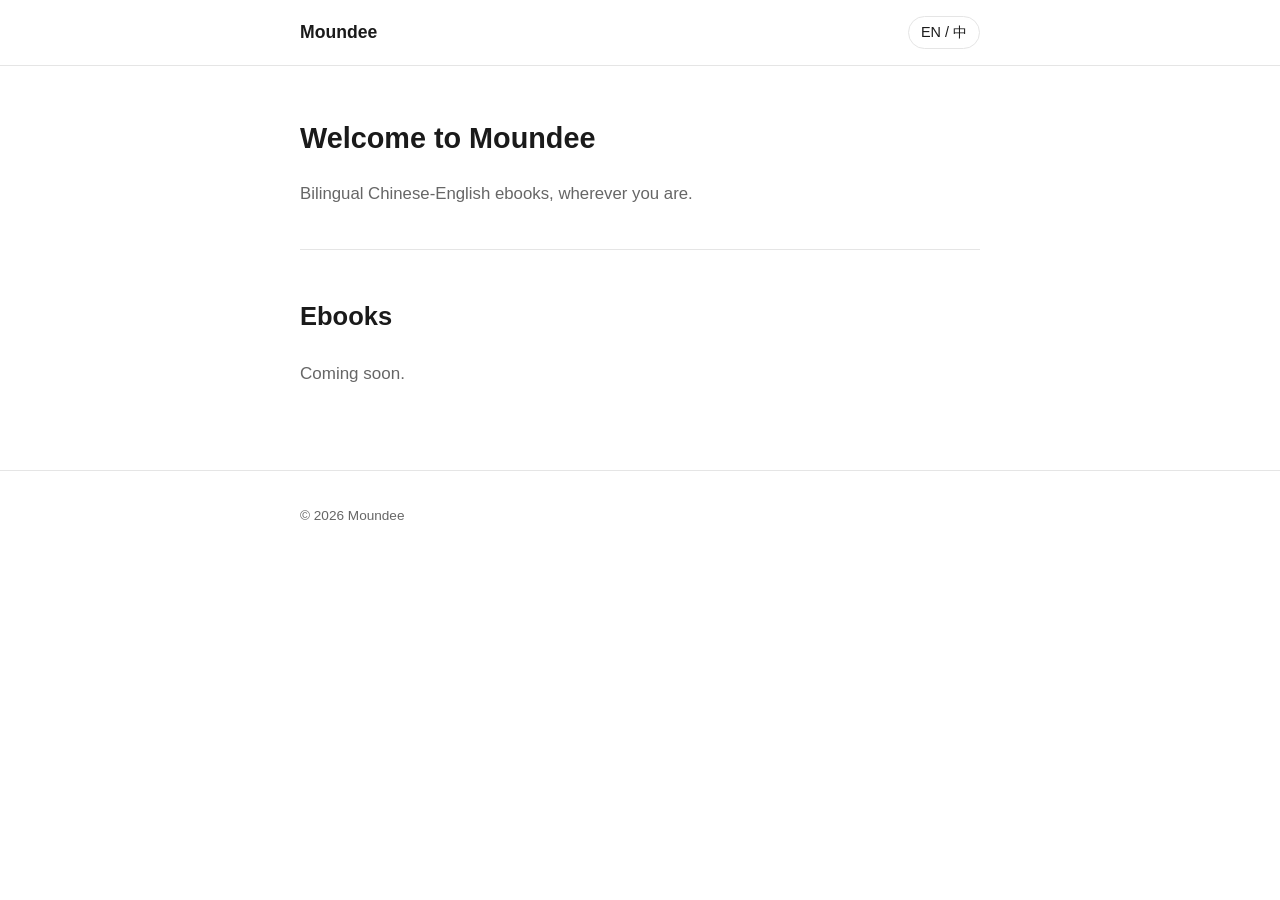
==== index.html @ 8b5747ba "Initial site scaffold" ====
<!doctype html>
<html lang="zh">
<head>
<meta charset="utf-8">
<meta name="viewport" content="width=device-width, initial-scale=1">
<title>Moundee | 电子书</title>
<meta name="description" content="Moundee — 中英文对照电子书 / Bilingual Chinese-English ebooks">
<link rel="stylesheet" href="/style.css">
</head>
<body>
<header class="site-header">
  <div class="wrap">
    <a href="/" class="logo">Moundee</a>
    <button id="lang-toggle" class="lang-toggle" aria-label="Switch language">EN / 中</button>
  </div>
</header>

<main class="wrap">
  <section class="hero">
    <h1>
      <span class="lang-zh">欢迎来到 Moundee</span>
      <span class="lang-en">Welcome to Moundee</span>
    </h1>
    <p class="lead">
      <span class="lang-zh">中英文对照电子书，随时随地阅读。</span>
      <span class="lang-en">Bilingual Chinese-English ebooks, wherever you are.</span>
    </p>
  </section>

  <section class="books">
    <h2>
      <span class="lang-zh">电子书</span>
      <span class="lang-en">Ebooks</span>
    </h2>
    <p class="placeholder-note">
      <span class="lang-zh">即将上线，敬请期待。</span>
      <span class="lang-en">Coming soon.</span>
    </p>
  </section>
</main>

<footer class="site-footer">
  <div class="wrap">
    <p>&copy; 2026 Moundee</p>
  </div>
</footer>

<script src="/lang.js"></script>
</body>
</html>
---- style.css ----
:root {
  --ink: #1a1a1a;
  --paper: #ffffff;
  --muted: #666666;
  --accent: #a63a3a;
  --border: #e5e5e5;
  --max-width: 720px;
}

* { box-sizing: border-box; }

body {
  margin: 0;
  color: var(--ink);
  background: var(--paper);
  font-family: -apple-system, BlinkMacSystemFont, "PingFang SC", "Helvetica Neue",
    "Microsoft YaHei", sans-serif;
  line-height: 1.7;
  font-size: 17px;
}

.wrap {
  max-width: var(--max-width);
  margin: 0 auto;
  padding: 0 20px;
}

.site-header {
  border-bottom: 1px solid var(--border);
  padding: 16px 0;
}

.site-header .wrap {
  display: flex;
  align-items: center;
  justify-content: space-between;
}

.logo {
  font-weight: 600;
  font-size: 1.1rem;
  color: var(--ink);
  text-decoration: none;
}

.lang-toggle {
  border: 1px solid var(--border);
  background: var(--paper);
  color: var(--ink);
  padding: 6px 12px;
  border-radius: 999px;
  font-size: 0.9rem;
  cursor: pointer;
}

.hero {
  padding: 48px 0 24px;
}

.hero h1 {
  font-size: 1.8rem;
  margin: 0 0 12px;
}

.lead {
  color: var(--muted);
  font-size: 1.05rem;
}

.books {
  padding: 24px 0 64px;
  border-top: 1px solid var(--border);
}

.placeholder-note {
  color: var(--muted);
}

.site-footer {
  border-top: 1px solid var(--border);
  padding: 20px 0;
  color: var(--muted);
  font-size: 0.85rem;
}

/* Language visibility, toggled via lang.js */
body[data-lang="zh"] .lang-en { display: none; }
body[data-lang="en"] .lang-zh { display: none; }
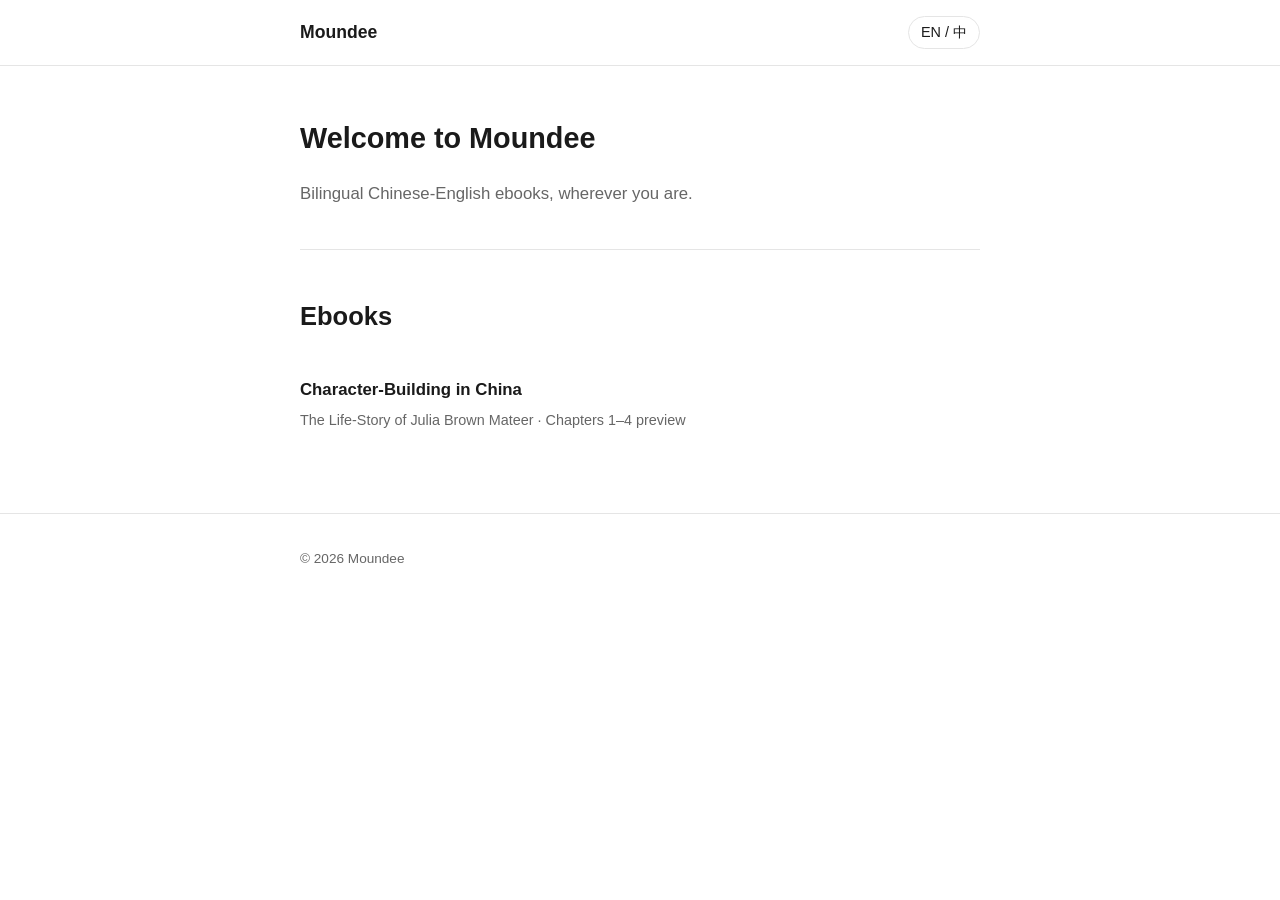
==== commit a880953d: "Add first book: Character-Building in China (ch. 1-4 preview)" ====
--- a/index.html
+++ b/index.html
@@ -32,10 +32,20 @@
       <span class="lang-zh">电子书</span>
       <span class="lang-en">Ebooks</span>
     </h2>
-    <p class="placeholder-note">
-      <span class="lang-zh">即将上线，敬请期待。</span>
-      <span class="lang-en">Coming soon.</span>
-    </p>
+    <ul class="book-list">
+      <li class="book-item">
+        <a href="/books/character-building-in-china/">
+          <span class="book-title">
+            <span class="lang-zh">在中国塑造品格</span>
+            <span class="lang-en">Character-Building in China</span>
+          </span>
+          <span class="book-sub">
+            <span class="lang-zh">狄考文夫人生平故事 · 试读第一至四章</span>
+            <span class="lang-en">The Life-Story of Julia Brown Mateer · Chapters 1&ndash;4 preview</span>
+          </span>
+        </a>
+      </li>
+    </ul>
   </section>
 </main>
 
--- a/style.css
+++ b/style.css
@@ -76,6 +76,38 @@
   color: var(--muted);
 }
 
+.book-list {
+  list-style: none;
+  margin: 0;
+  padding: 0;
+}
+
+.book-item a {
+  display: block;
+  padding: 16px;
+  margin: 0 -16px;
+  border-radius: 8px;
+  text-decoration: none;
+  color: var(--ink);
+}
+
+.book-item a:hover {
+  background: #f7f4f0;
+}
+
+.book-title {
+  display: block;
+  font-weight: 600;
+  font-size: 1.05rem;
+}
+
+.book-sub {
+  display: block;
+  color: var(--muted);
+  font-size: 0.9rem;
+  margin-top: 4px;
+}
+
 .site-footer {
   border-top: 1px solid var(--border);
   padding: 20px 0;
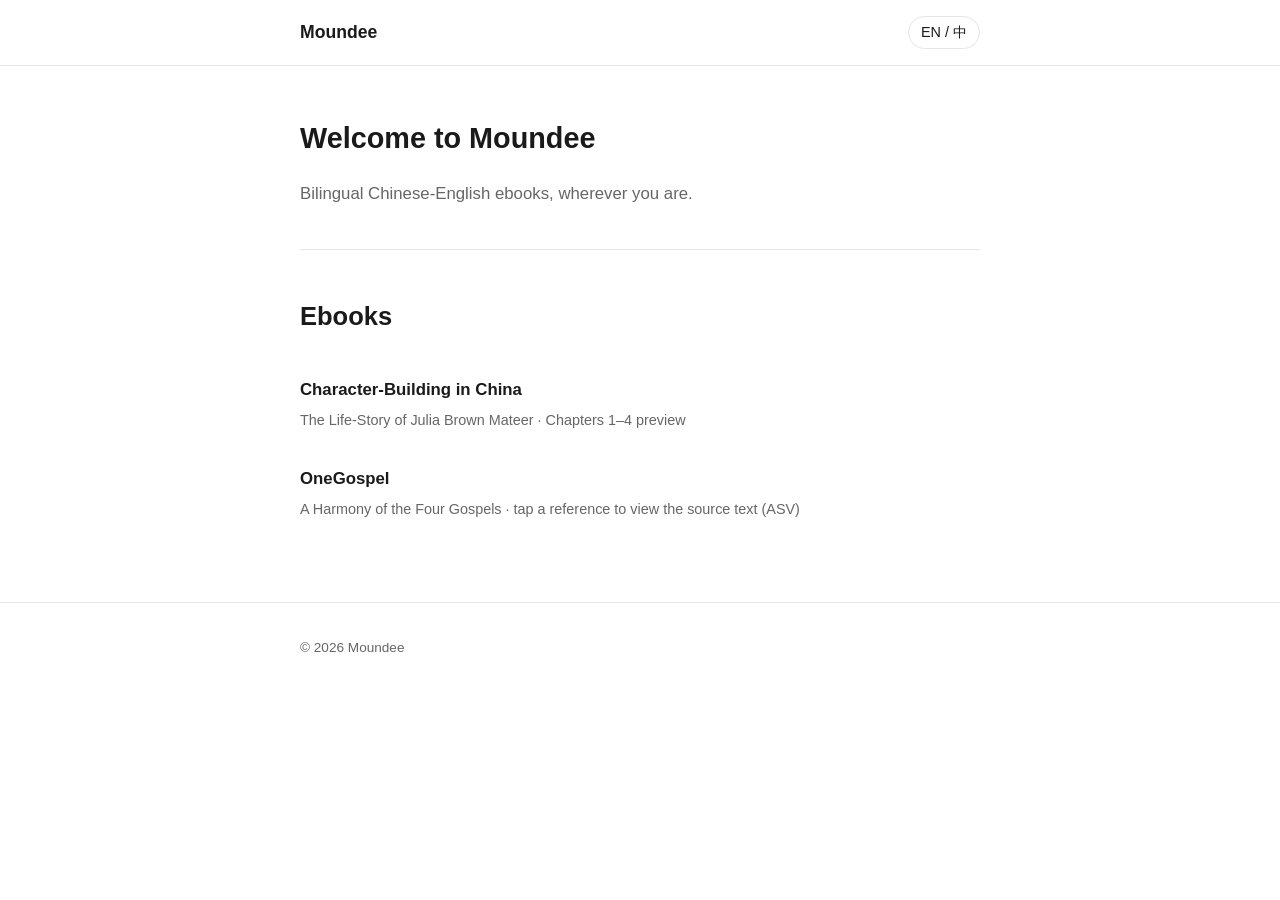
==== commit 1a36453c: "Add OneGospel: harmonized four-gospel reader with source-verse lookup - New book at books/onegospel/" ====
--- a/index.html
+++ b/index.html
@@ -45,6 +45,18 @@
           </span>
         </a>
       </li>
+      <li class="book-item">
+        <a href="/books/onegospel/">
+          <span class="book-title">
+            <span class="lang-zh">耶稣生平大观</span>
+            <span class="lang-en">OneGospel</span>
+          </span>
+          <span class="book-sub">
+            <span class="lang-zh">四福音合参 · 点击经文出处查看原文（和合本）</span>
+            <span class="lang-en">A Harmony of the Four Gospels · tap a reference to view the source text (ASV)</span>
+          </span>
+        </a>
+      </li>
     </ul>
   </section>
 </main>
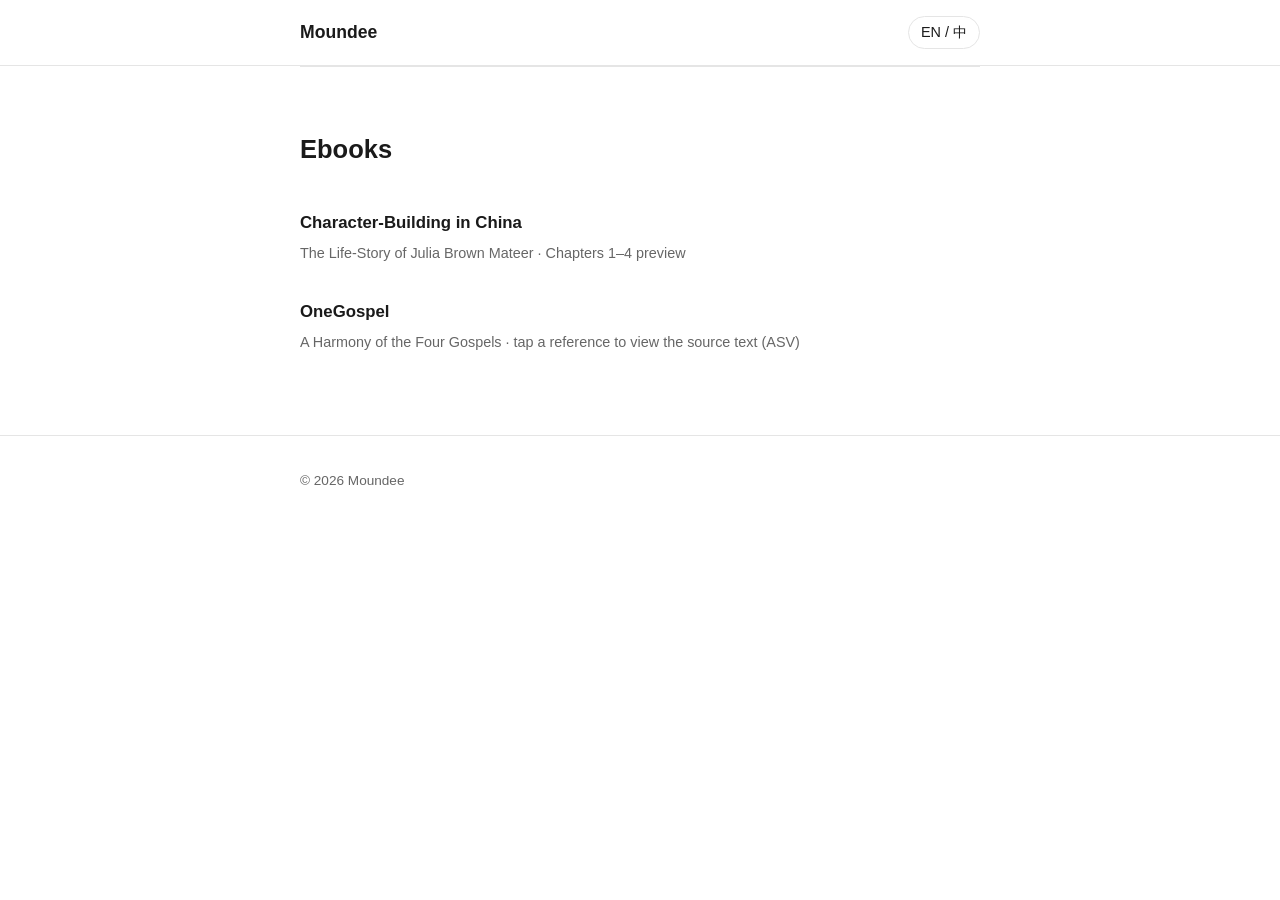
==== commit 97183a5e: "Remove homepage hero text, clean up now-unused CSS" ====
--- a/index.html
+++ b/index.html
@@ -16,17 +16,6 @@
 </header>
 
 <main class="wrap">
-  <section class="hero">
-    <h1>
-      <span class="lang-zh">欢迎来到 Moundee</span>
-      <span class="lang-en">Welcome to Moundee</span>
-    </h1>
-    <p class="lead">
-      <span class="lang-zh">中英文对照电子书，随时随地阅读。</span>
-      <span class="lang-en">Bilingual Chinese-English ebooks, wherever you are.</span>
-    </p>
-  </section>
-
   <section class="books">
     <h2>
       <span class="lang-zh">电子书</span>
--- a/style.css
+++ b/style.css
@@ -53,27 +53,9 @@
   cursor: pointer;
 }
 
-.hero {
-  padding: 48px 0 24px;
-}
-
-.hero h1 {
-  font-size: 1.8rem;
-  margin: 0 0 12px;
-}
-
-.lead {
-  color: var(--muted);
-  font-size: 1.05rem;
-}
-
 .books {
-  padding: 24px 0 64px;
+  padding: 40px 0 64px;
   border-top: 1px solid var(--border);
-}
-
-.placeholder-note {
-  color: var(--muted);
 }
 
 .book-list {
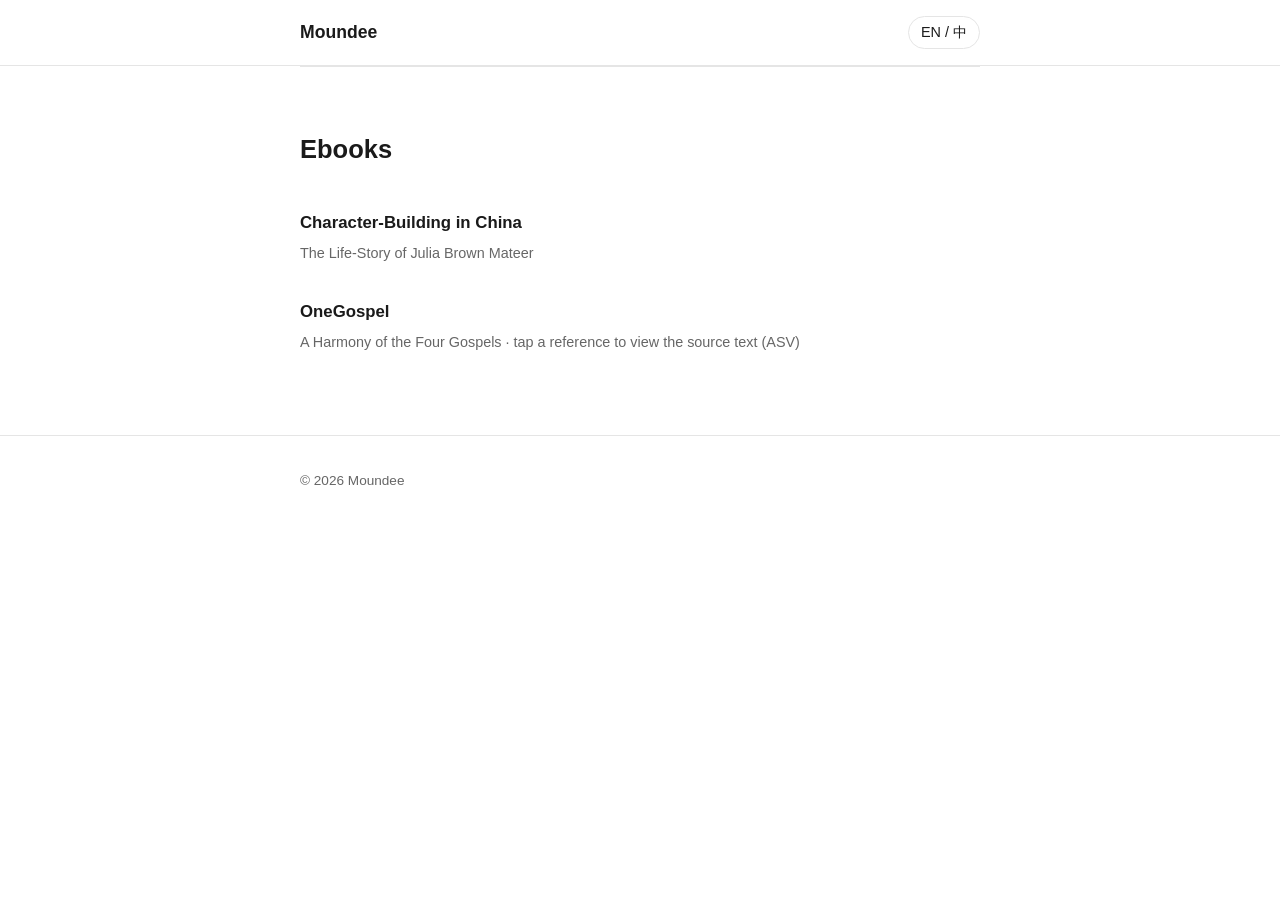
==== commit 919881d7: "Remove stale preview note from home page; center book title page The home page still said "preview c" ====
--- a/index.html
+++ b/index.html
@@ -29,8 +29,8 @@
             <span class="lang-en">Character-Building in China</span>
           </span>
           <span class="book-sub">
-            <span class="lang-zh">狄考文夫人生平故事 · 试读第一至四章</span>
-            <span class="lang-en">The Life-Story of Julia Brown Mateer · Chapters 1&ndash;4 preview</span>
+            <span class="lang-zh">狄考文夫人生平故事</span>
+            <span class="lang-en">The Life-Story of Julia Brown Mateer</span>
           </span>
         </a>
       </li>
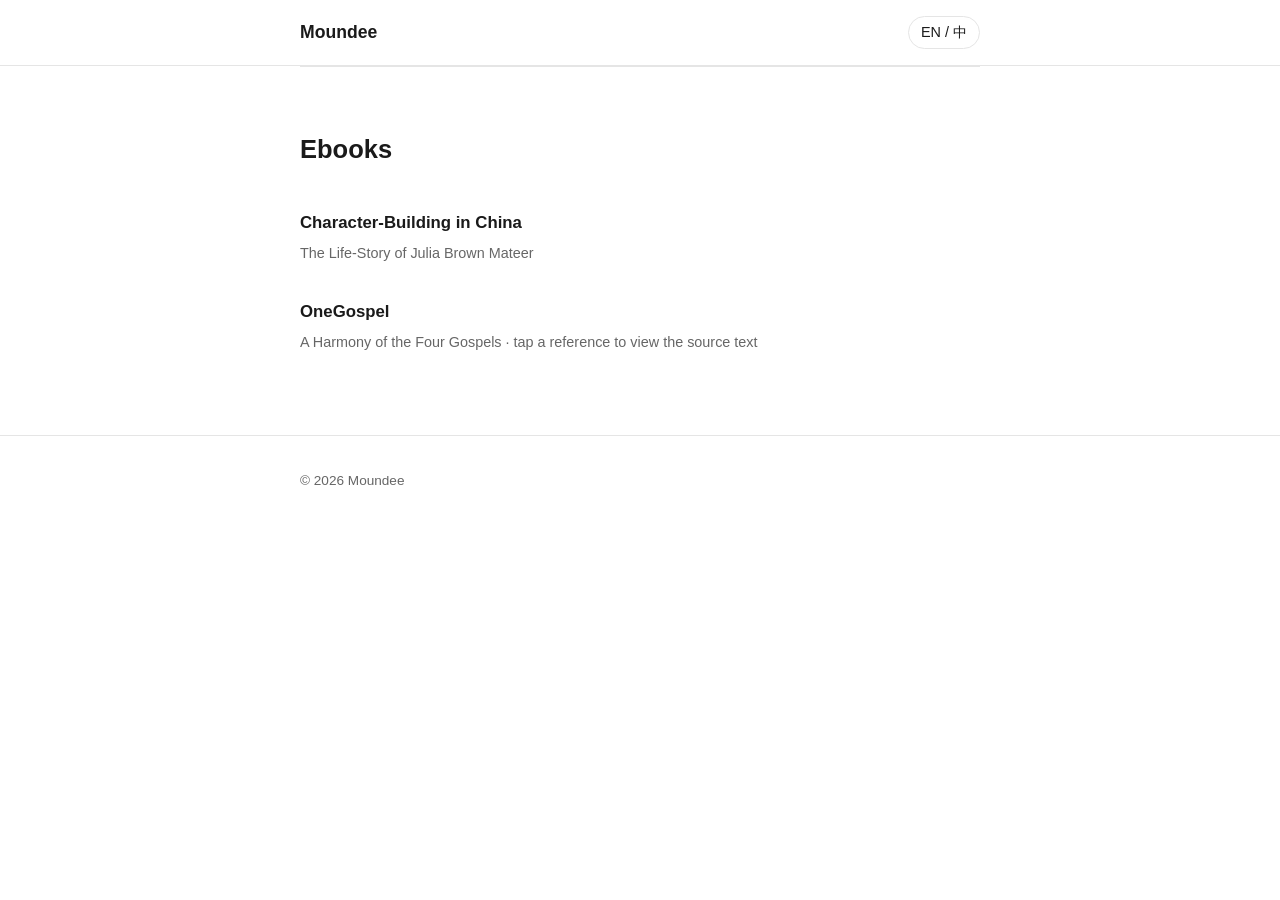
==== commit 4550aa7f: "Remove stale (ASV) mention from home page OneGospel description Reference popups now show KJV text, " ====
--- a/index.html
+++ b/index.html
@@ -42,7 +42,7 @@
           </span>
           <span class="book-sub">
             <span class="lang-zh">四福音合参 · 点击经文出处查看原文（和合本）</span>
-            <span class="lang-en">A Harmony of the Four Gospels · tap a reference to view the source text (ASV)</span>
+            <span class="lang-en">A Harmony of the Four Gospels · tap a reference to view the source text</span>
           </span>
         </a>
       </li>
